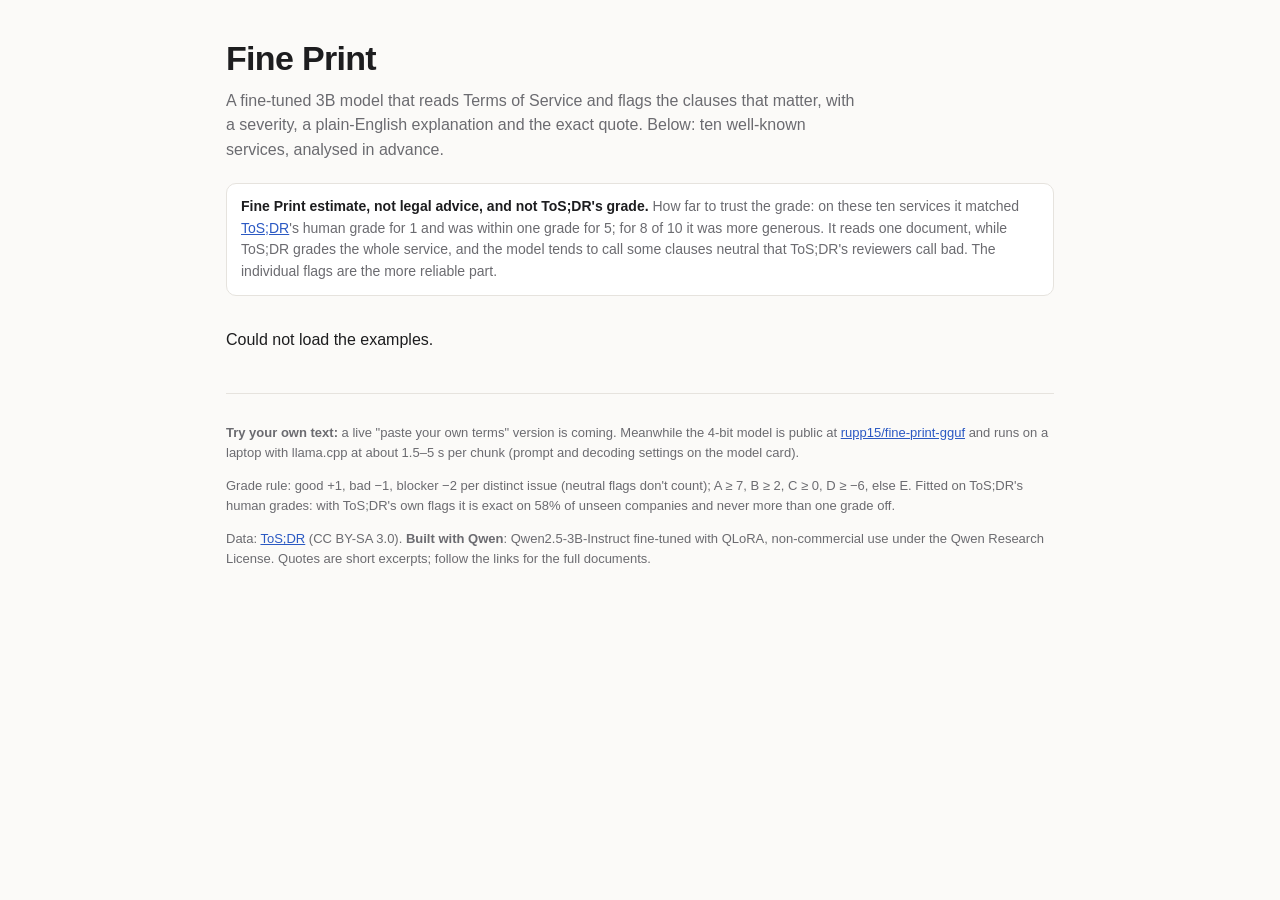
==== app/static/index.html @ 04fb5e0f "v0.7: demo — public model + free Static Space with 10 precomputed services - Model rupp15/fine-print" ====
<!doctype html>
<html lang="en">
<head>
<meta charset="utf-8">
<meta name="viewport" content="width=device-width, initial-scale=1">
<title>Fine Print</title>
<meta name="description" content="A fine-tuned 3B model that flags the clauses that matter in Terms of Service.">
<style>
  :root {
    --bg: #fbfaf8; --surface: #ffffff; --text: #1d1d1f; --muted: #6b6b70; --line: #e6e3de;
    --accent: #2b59c3;
    --blocker: #b42318; --bad: #c4410c; --neutral: #6b6b70; --good: #2f8f3a;
    --gA: #2f8f3a; --gB: #6a9a14; --gC: #c98a00; --gD: #d4570c; --gE: #b42318;
  }
  @media (prefers-color-scheme: dark) {
    :root:not([data-theme="light"]) {
      --bg: #161618; --surface: #1f1f22; --text: #ececee; --muted: #a0a0a8; --line: #333338;
      --accent: #7ea2ff; --blocker: #ff6b5e; --bad: #ff8a4c; --neutral: #a0a0a8; --good: #5fcf6b;
    }
  }
  :root[data-theme="dark"] {
    --bg: #161618; --surface: #1f1f22; --text: #ececee; --muted: #a0a0a8; --line: #333338;
    --accent: #7ea2ff; --blocker: #ff6b5e; --bad: #ff8a4c; --neutral: #a0a0a8; --good: #5fcf6b;
  }
  * { box-sizing: border-box; }
  body { margin: 0; background: var(--bg); color: var(--text);
         font: 16px/1.55 -apple-system, BlinkMacSystemFont, "Segoe UI", Roboto, Helvetica, Arial, sans-serif; }
  main { max-width: 860px; margin: 0 auto; padding: 32px 16px 64px; }
  h1 { font-size: 34px; margin: 0 0 4px; letter-spacing: -0.02em; }
  .lede { color: var(--muted); margin: 0 0 20px; max-width: 640px; }
  a { color: var(--accent); }
  .note { background: var(--surface); border: 1px solid var(--line); border-radius: 10px; padding: 12px 14px;
          font-size: 14px; color: var(--muted); margin: 16px 0; }
  .note b { color: var(--text); }
  .picker { display: flex; flex-wrap: wrap; gap: 8px; margin: 24px 0 8px; }
  .picker button { border: 1px solid var(--line); background: var(--surface); color: var(--text);
                   border-radius: 999px; padding: 6px 14px; font: inherit; font-size: 14px; cursor: pointer; }
  .picker button[aria-pressed="true"] { border-color: var(--accent); color: var(--accent); font-weight: 600; }
  .card { background: var(--surface); border: 1px solid var(--line); border-radius: 14px; padding: 20px; margin-top: 16px; }
  .head { display: flex; gap: 20px; align-items: center; flex-wrap: wrap; }
  .grades { display: flex; gap: 14px; }
  .grade { text-align: center; font-size: 12px; color: var(--muted); }
  .grade .g { width: 64px; height: 64px; border-radius: 12px; display: flex; align-items: center; justify-content: center;
              font-size: 34px; font-weight: 700; color: #fff; margin-bottom: 4px; }
  .grade.theirs .g { background: transparent; border: 2px solid currentColor; color: inherit; }
  .meta { flex: 1; min-width: 220px; font-size: 14px; color: var(--muted); }
  .meta h2 { font-size: 22px; margin: 0 0 4px; color: var(--text); }
  .counts { display: flex; gap: 12px; flex-wrap: wrap; margin-top: 6px; }
  .counts span { white-space: nowrap; }
  .filters { display: flex; gap: 6px; flex-wrap: wrap; margin: 18px 0 4px; }
  .filters label { font-size: 13px; border: 1px solid var(--line); border-radius: 999px; padding: 3px 10px; cursor: pointer; }
  .filters input { margin: 0 4px 0 0; vertical-align: -1px; }
  .flag { border-left: 4px solid var(--neutral); padding: 8px 12px; margin: 12px 0; }
  .flag .top { font-size: 13px; }
  .flag .sev { font-weight: 700; text-transform: uppercase; letter-spacing: .03em; }
  .flag .cat { color: var(--muted); }
  .flag p { margin: 2px 0; }
  .flag q { display: block; color: var(--muted); font-style: italic; font-size: 14px; quotes: "“" "”"; }
  footer { font-size: 13px; color: var(--muted); margin-top: 40px; border-top: 1px solid var(--line); padding-top: 16px; }
  code { font-size: 13px; background: var(--surface); border: 1px solid var(--line); border-radius: 4px; padding: 1px 4px; }
</style>
</head>
<body>
<main>
  <h1>Fine Print</h1>
  <p class="lede">A fine-tuned 3B model that reads Terms of Service and flags the clauses that matter, with a severity,
    a plain-English explanation and the exact quote. Below: ten well-known services, analysed in advance.</p>

  <div class="note"><b>Fine Print estimate, not legal advice, and not ToS;DR's grade.</b> How far to trust the grade:
    on these ten services it matched <a href="https://tosdr.org">ToS;DR</a>'s human grade for 1 and was within one grade
    for 5; for 8 of 10 it was more generous. It reads one document, while ToS;DR grades the whole service, and the
    model tends to call some clauses neutral that ToS;DR's reviewers call bad. The individual flags are the more
    reliable part.</div>

  <div class="picker" id="picker" role="group" aria-label="Service"></div>
  <div id="out"></div>

  <footer>
    <p><b>Try your own text:</b> a live "paste your own terms" version is coming. Meanwhile the 4-bit model is public at
      <a href="https://huggingface.co/rupp15/fine-print-gguf">rupp15/fine-print-gguf</a> and runs on a laptop with
      llama.cpp at about 1.5–5 s per chunk (prompt and decoding settings on the model card).</p>
    <p id="rule"></p>
    <p>Data: <a href="https://tosdr.org">ToS;DR</a> (CC BY-SA 3.0). <b>Built with Qwen</b>: Qwen2.5-3B-Instruct fine-tuned
      with QLoRA, non-commercial use under the Qwen Research License. Quotes are short excerpts; follow the links for the
      full documents.</p>
  </footer>
</main>
<script>
const SEV = { blocker: "Blocker", bad: "Bad", good: "Good", neutral: "Neutral" };
const ORDER = { blocker: 0, bad: 1, good: 2, neutral: 3 };
const esc = s => String(s ?? "").replace(/[&<>"']/g, c => ({ "&": "&amp;", "<": "&lt;", ">": "&gt;", '"': "&quot;", "'": "&#39;" }[c]));
const cssVar = n => `var(--${n})`;
let data = [], current = null, shown = { blocker: true, bad: true, good: true, neutral: false };

document.getElementById("rule").textContent =
  "Grade rule: good +1, bad −1, blocker −2 per distinct issue (neutral flags don't count); A ≥ 7, B ≥ 2, C ≥ 0, " +
  "D ≥ −6, else E. Fitted on ToS;DR's human grades: with ToS;DR's own flags it is exact on 58% of unseen companies " +
  "and never more than one grade off.";

function render() {
  const e = current;
  const seen = e.split === "train" ? "This company's terms were part of the training data."
                                   : "The model never saw this company's terms in training.";
  const flags = e.flags.filter(f => shown[f.severity]).sort((a, b) => ORDER[a.severity] - ORDER[b.severity]);
  const total = s => e.flags.filter(f => f.severity === s).length;
  document.getElementById("out").innerHTML = `
    <section class="card">
      <div class="head">
        <div class="grades">
          <div class="grade"><div class="g" style="background:${cssVar("g" + e.grade)}">${esc(e.grade)}</div>Fine Print</div>
          <div class="grade theirs" style="color:${cssVar("g" + e.tosdr_rating)}"><div class="g">${esc(e.tosdr_rating)}</div>
            <a href="${esc(e.tosdr_url)}" target="_blank" rel="noopener">ToS;DR</a></div>
        </div>
        <div class="meta">
          <h2>${esc(e.service)}</h2>
          <a href="${esc(e.url)}" target="_blank" rel="noopener">${esc(e.document)}</a> · ${e.n_chunks} chunks · score ${e.score}
          <div>${seen}</div>
          <div class="counts">${["blocker", "bad", "good", "neutral"].map(s =>
            `<span style="color:${cssVar(s)}">${total(s)} ${SEV[s].toLowerCase()}</span>`).join("")}</div>
        </div>
      </div>
      <div class="filters">${["blocker", "bad", "good", "neutral"].map(s =>
        `<label style="color:${cssVar(s)}"><input type="checkbox" data-sev="${s}" ${shown[s] ? "checked" : ""}>${SEV[s]}</label>`).join("")}</div>
      ${flags.map(f => `
        <div class="flag" style="border-color:${cssVar(f.severity)}">
          <div class="top"><span class="sev" style="color:${cssVar(f.severity)}">${SEV[f.severity]}</span>
            <span class="cat"> · ${esc(f.category.replaceAll("_", " "))}</span></div>
          <p>${esc(f.explanation)}</p>
          <q>${esc(f.quote)}</q>
        </div>`).join("") || "<p>No flags of the selected kinds.</p>"}
    </section>`;
  document.querySelectorAll(".filters input").forEach(i => i.onchange = () => { shown[i.dataset.sev] = i.checked; render(); });
}

function pick(slug) {
  current = data.find(e => e.slug === slug) || data[0];
  document.querySelectorAll("#picker button").forEach(b => b.setAttribute("aria-pressed", b.dataset.slug === current.slug));
  try { history.replaceState(null, "", "#" + current.slug); } catch (_) {}
  render();
}

fetch("examples.json").then(r => r.json()).then(d => {
  data = d;
  document.getElementById("picker").innerHTML =
    d.map(e => `<button data-slug="${esc(e.slug)}" aria-pressed="false">${esc(e.service)}</button>`).join("");
  document.querySelectorAll("#picker button").forEach(b => b.onclick = () => pick(b.dataset.slug));
  pick(location.hash.slice(1));
  window.addEventListener("hashchange", () => { if (location.hash.slice(1) !== current.slug) pick(location.hash.slice(1)); });
}).catch(() => { document.getElementById("out").textContent = "Could not load the examples."; });
</script>
</body>
</html>
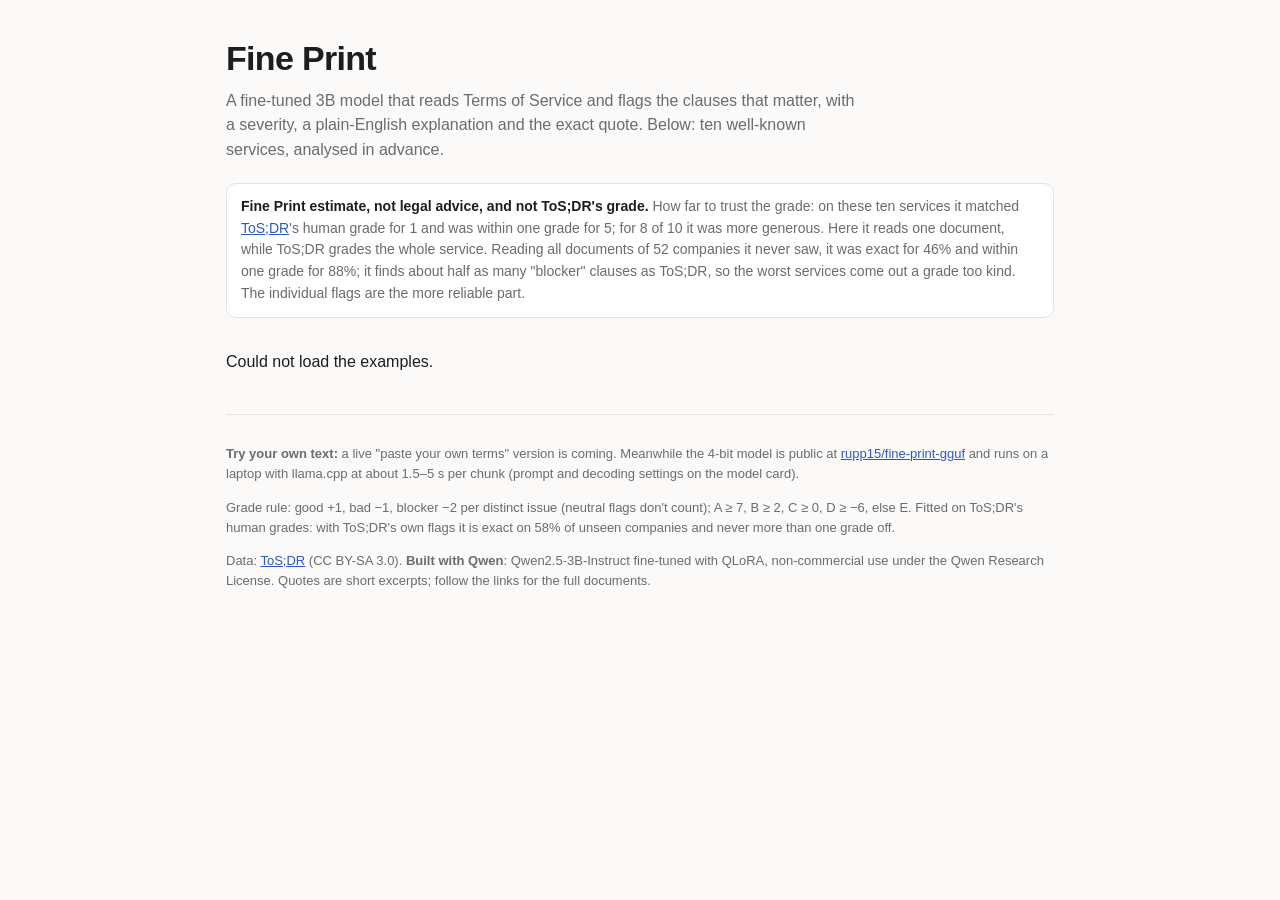
==== commit 724eab93: "v1.0: whole-service grading (D43) — exact 0.46 / within one 0.88 on unseen companies; gap is missed " ====
--- a/app/static/index.html
+++ b/app/static/index.html
@@ -68,9 +68,10 @@
 
   <div class="note"><b>Fine Print estimate, not legal advice, and not ToS;DR's grade.</b> How far to trust the grade:
     on these ten services it matched <a href="https://tosdr.org">ToS;DR</a>'s human grade for 1 and was within one grade
-    for 5; for 8 of 10 it was more generous. It reads one document, while ToS;DR grades the whole service, and the
-    model tends to call some clauses neutral that ToS;DR's reviewers call bad. The individual flags are the more
-    reliable part.</div>
+    for 5; for 8 of 10 it was more generous. Here it reads one document, while ToS;DR grades the whole service. Reading
+    all documents of 52 companies it never saw, it was exact for 46% and within one grade for 88%; it finds about half
+    as many "blocker" clauses as ToS;DR, so the worst services come out a grade too kind. The individual flags are the
+    more reliable part.</div>
 
   <div class="picker" id="picker" role="group" aria-label="Service"></div>
   <div id="out"></div>
